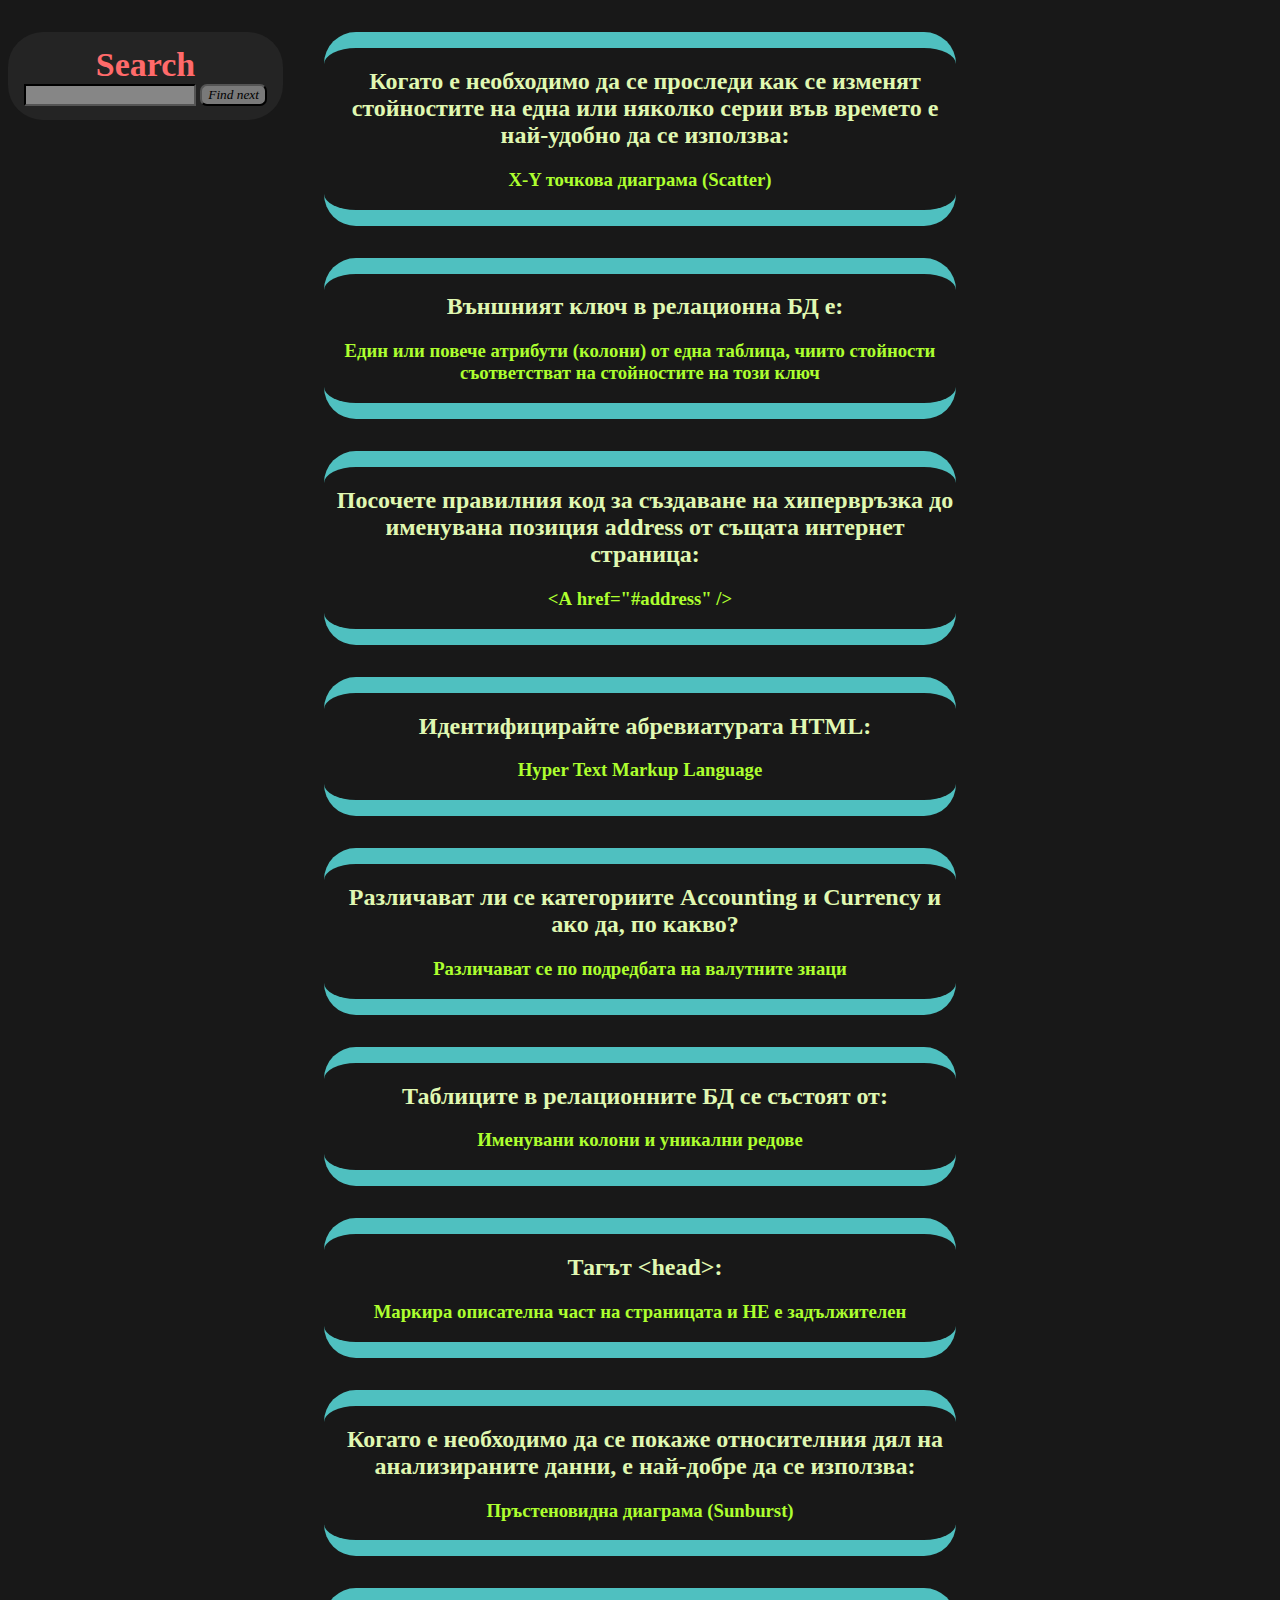
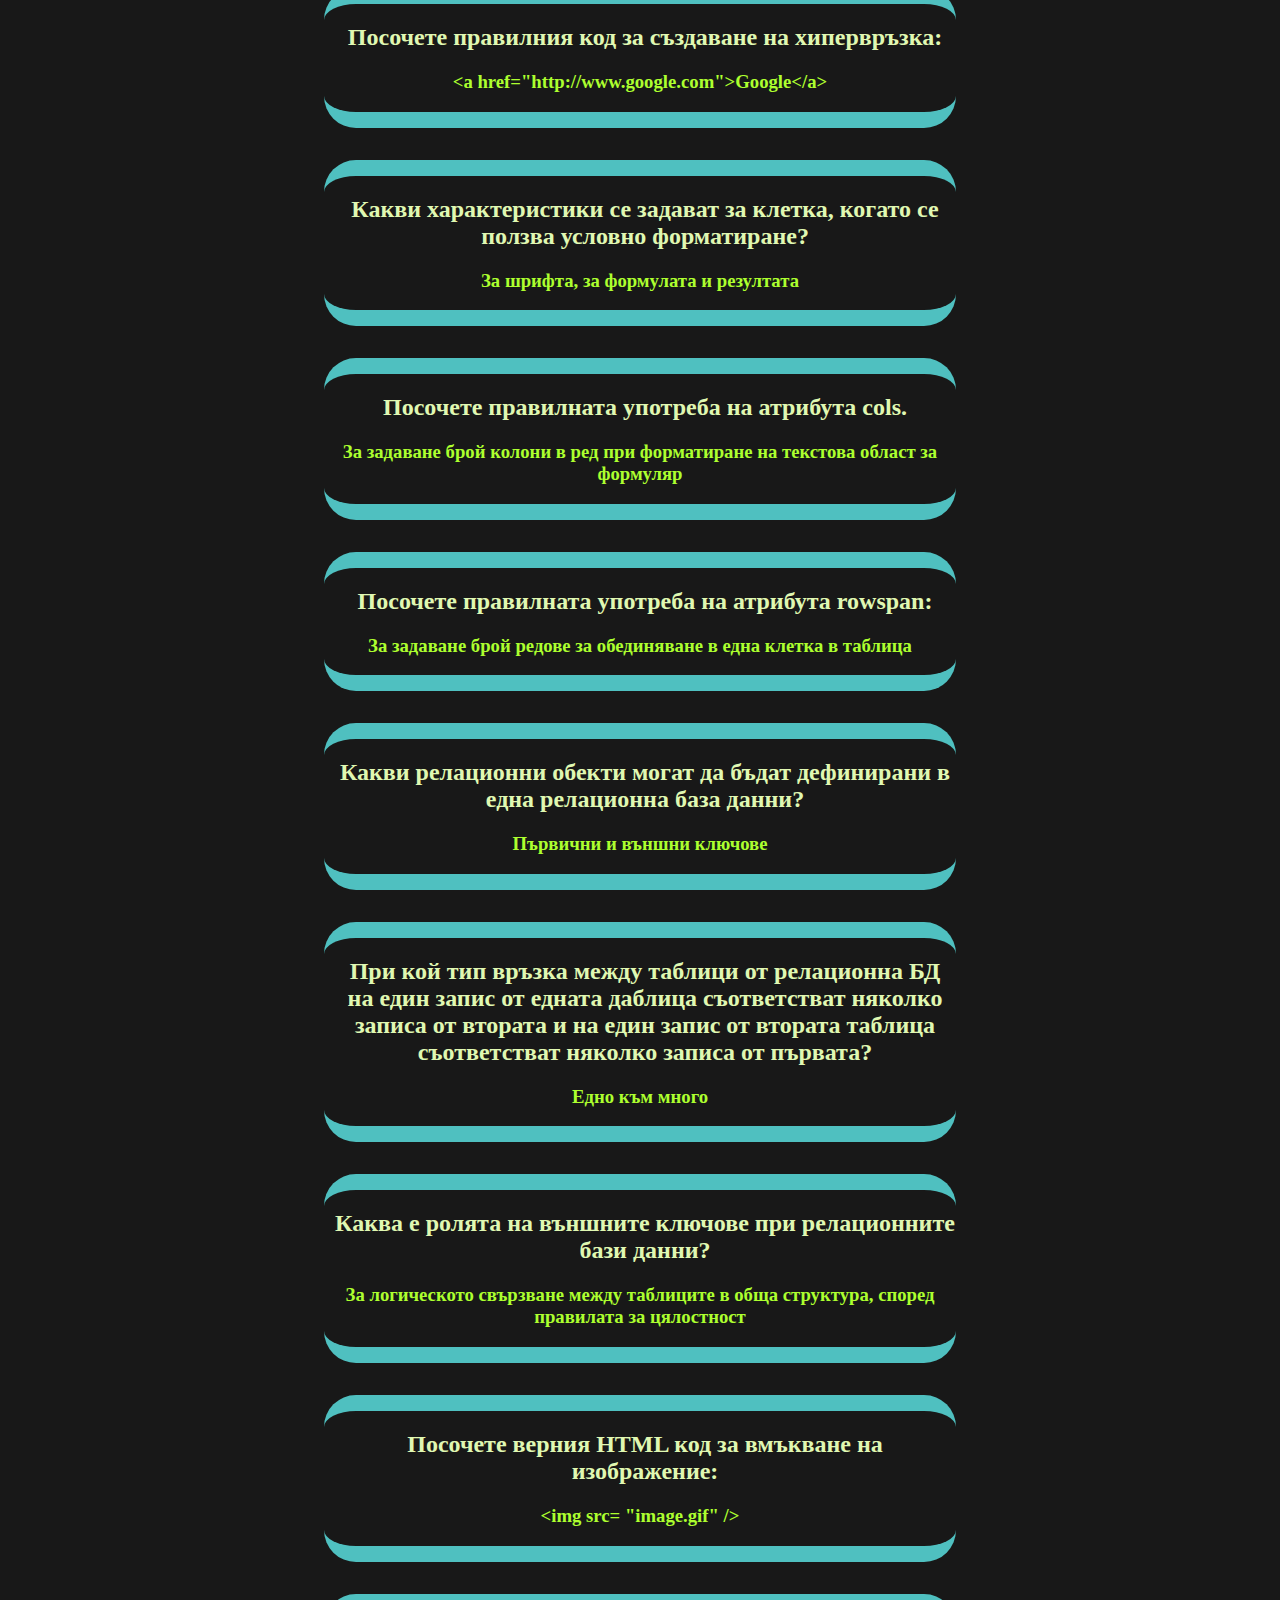
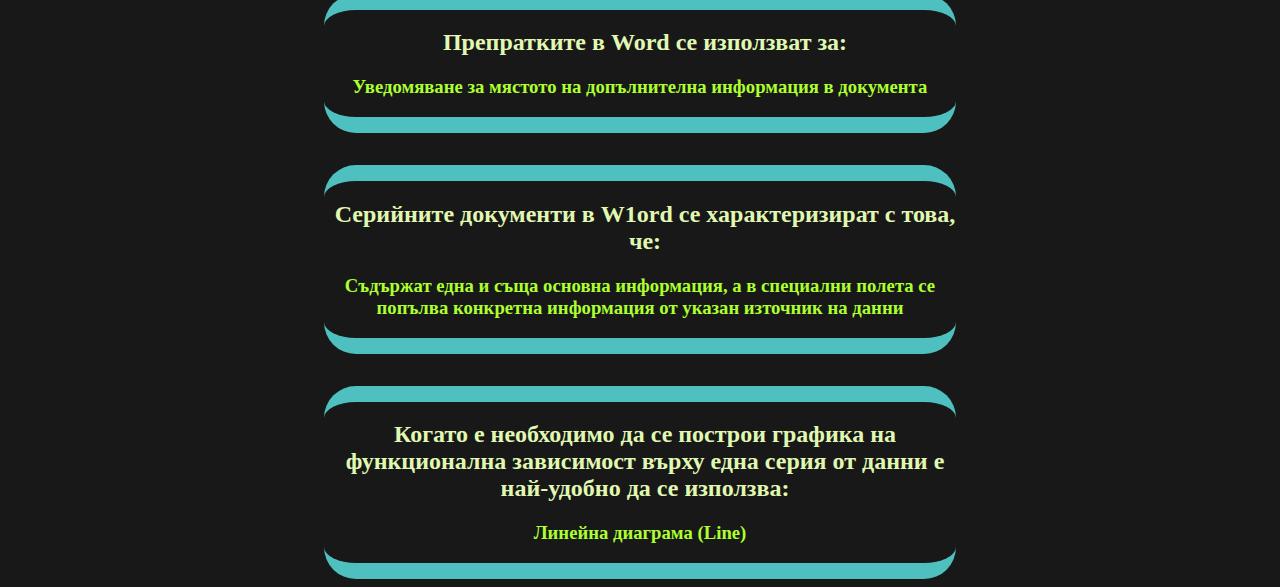
==== index.html @ 829a6122 "update" ====
<!DOCTYPE html>
  <html>
    <head>
        <link rel="stylesheet" href="style.css">
        </head>
  <meta http-equiv="Content-Type" content="text/html; charset=unicode" />
  <title>Answers</title>
  <body>
  <div class="search_box">
    <form action="" id="form2">
        <h1>Search</h1>
        <div class>
            <input type="text" id="search" class = "textBox">
            <input type="button" id="submit_form" class= "btn" onclick="checkInput()" value="Find next">
        </div>
    </form>
</div>

<script>
    function checkInput() {
        var query = document.getElementById('search').value;
        window.find(query);
        return true;
    }
</script>

<div class="box">
    <h2>Когато е необходимо да се проследи как се изменят стойностите на една или няколко серии във времето е най-удобно да се използва:</h2>
    <h3>X-Y точкова диаграма (Scatter)</h3>
</div>

<div class="box">
    <h2>Външният ключ в релационна БД е:</h2>
    <h3>Един или повече атрибути (колони) от една таблица, чиито стойности съответстват на стойностите на този ключ</h3>
</div>

<div class="box">
    <h2>Посочете правилния код за създаване на хипервръзка до именувана позиция address от същата интернет страница:</h2>
    <h3>&ltА hrеf="#address" /&gt</h3>
</div>

<div class="box">
    <h2>Идентифицирайте абревиатурата HTML:</h2>
    <h3>Hyper Text Markup Language</h3>
</div>

<div class="box">
    <h2>Различават ли се категориите Accounting и Currency и ако да, по какво?</h2>
    <h3>Различават се по подредбата на валутните знаци</h3>
</div>

<div class="box">
    <h2>Таблиците в релационните БД се състоят от:</h2>
    <h3>Именувани колони и уникални редове</h3>
</div>

<div class="box">
    <h2>Тагът &lthead&gt:</h2>
    <h3>Маркира описателна част на страницата и НЕ е задължителен</h3>
</div>

<div class="box">
    <h2>Когато е необходимо да се покаже относителния дял на анализираните данни, е най-добре да се използва:</h2>
    <h3>Пръстеновидна диаграма (Sunburst)</h3>
</div>

<div class="box">
    <h2>Посочете правилния код за създаване на хипервръзка:</h2>
    <h3>&lta href="http://www.google.com"&gtGoogle&lt/a&gt</h3>
</div>

<div class="box">
    <h2>Какви характеристики се задават за клетка, когато се ползва условно форматиране?</h2>
    <h3>За шрифта, за формулата и резултата</h3>
</div>

<div class="box">
    <h2>Посочете правилната употреба на атрибута cols.</h2>
    <h3>За задаване брой колони в ред при форматиране на текстова област за формуляр</h3>
</div>

<div class="box">
    <h2>Посочете правилната употреба на атрибута rowspan:</h2>
    <h3>За задаване брой редове за обединяване в една клетка в таблица</h3>
</div>

<div class="box">
    <h2>Какви релационни обекти могат да бъдат дефинирани в една релационна база данни?</h2>
    <h3>Първични и външни ключове</h3>
</div>

<div class="box">
    <h2>При кой тип връзка между таблици от релационна БД на един запис от едната даблица съответстват няколко записа от втората и на един запис от втората таблица съответстват няколко записа от първата?</h2>
    <h3>Едно към много</h3>
</div>

<div class="box">
    <h2>Каква е ролята на външните ключове при релационните бази данни?</h2>
    <h3>За логическото свързване между таблиците в обща структура, според правилата за цялостност</h3>
</div>

<div class="box">
    <h2>Посочете верния HTML код за вмъкване на изображение:</h2>
    <h3>&ltimg src= "image.gif" /&gt</h3>
</div>

<div class="box">
    <h2>Препратките в Word се използват за:</h2>
    <h3>Уведомяване за мястото на допълнителна информация в документа</h3>
</div>

<div class="box">
    <h2>Серийните документи в W1ord се характеризират с това, че:</h2>
    <h3>Съдържат една и съща основна информация, а в специални полета се попълва конкретна информация от указан източник на данни</h3>
</div>

<div class="box">
    <h2>Когато е необходимо да се построи графика на функционална зависимост върху една серия от данни е най-удобно да се използва:</h2>
    <h3>Линейна диаграма (Line)</h3>
</div>

</body>
---- style.css ----
.box {
    width: 50%;
    height: auto;
    margin: auto;
    margin-top: 2em;
    border: 1em rgb(79, 192, 192);
    border-style:solid;
    border-left: 0px;
    border-right: 0px;
    border-radius: 2em;
}

.search_box{
    overflow: hidden;
  background-color: #242424;
  float: left;
  display: block;
  color: rgb(255, 106, 106);
  text-align: center;
  padding: 14px 16px;
  text-decoration: none;
  font-size: 17px;
  top: 0;
  position: sticky;
  z-index: 100;
  border-radius: 35px;
}

.textBox{
    background-color:rgb(134, 134, 134);
    font-family: 'Comic Sans MS';
    border-color: rgb(0, 0, 0);
}
.btn{
    background-color:#797979;
    font-family: 'Comic Sans MS';
    font-style: oblique;
    border-radius: 7px;
}

.btn:active {
    background-color: #ad9e9e;
    box-shadow: 0 4px rgb(63, 63, 63);
    transform: translateY(3px);
  }

.btn:hover {background-color: #ad9e9e}

h1{
    margin: 0px;
}

h2{
    color: rgb(224, 248, 178);
    margin-left: 10px;
    text-align: center;
}

h3{
    color:greenyellow;
    text-align: center;
}

body{
    background-color: rgb(24, 24, 24);
    font-family: 'Comic Sans MS';
}
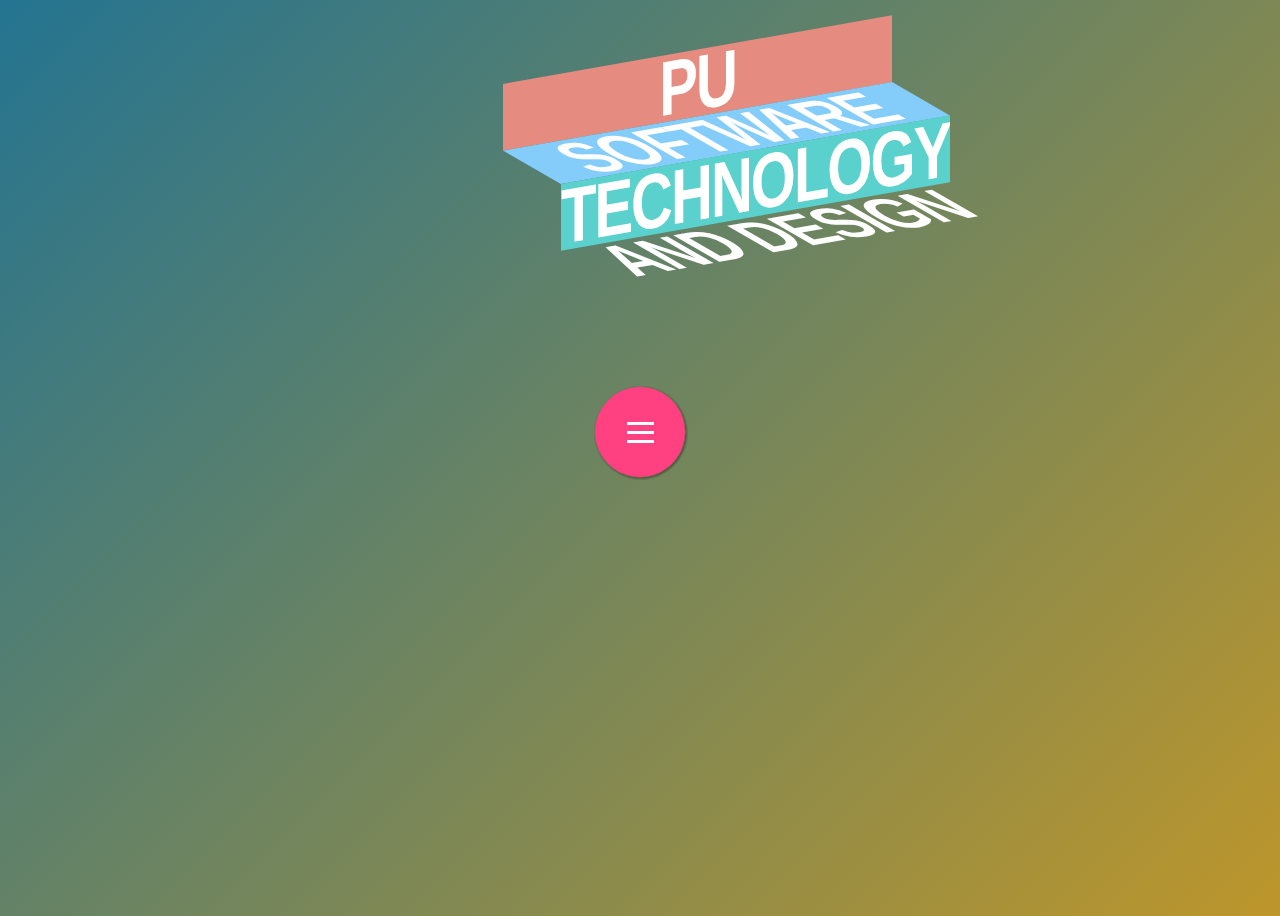
==== commit 78c3c0f5: "main.html to index.html" ====
--- a/index.html
+++ b/index.html
@@ -1,122 +1,107 @@
 <!DOCTYPE html>
-  <html>
-    <head>
-        <link rel="stylesheet" href="style.css">
-        </head>
-  <meta http-equiv="Content-Type" content="text/html; charset=unicode" />
-  <title>Answers</title>
-  <body>
-  <div class="search_box">
-    <form action="" id="form2">
-        <h1>Search</h1>
-        <div class>
-            <input type="text" id="search" class = "textBox">
-            <input type="button" id="submit_form" class= "btn" onclick="checkInput()" value="Find next">
+<html>
+  <head>
+    <meta http-equiv="Content-Type" content="text/html; charset=unicode" />
+    <link rel="stylesheet" href="main-style.css" />
+    <link rel="icon" href="pics/icon.png" type="image/x-icon">
+</head>
+  <title>PU STD Website</title>
+
+  <!-- 3d animated banner -->
+  <a href="https://github.com/PetarWho">
+    <div class="html3d">
+      <div class="body3d">
+        <div class="perspective-text">
+          <div class="perspective-line">
+            <p></p>
+            <p>PU</p>
+          </div>
+
+          <div class="perspective-line">
+            <p>PU</p>
+            <p>Software</p>
+          </div>
+
+          <div class="perspective-line">
+            <p>Software</p>
+            <p>Technology</p>
+          </div>
+
+          <div class="perspective-line">
+            <p>Technology</p>
+            <p>and Design</p>
+          </div>
+
+          <div class="perspective-line">
+            <p>and Design</p>
+            <p>by Peter</p>
+          </div>
+          <div class="perspective-line">
+            <p></p>
+            <p></p>
+          </div>
         </div>
-    </form>
-</div>
+      </div>
+    </div>
+  </a>
 
-<script>
-    function checkInput() {
-        var query = document.getElementById('search').value;
-        window.find(query);
-        return true;
-    }
-</script>
+  <!-- animated menu button -->
+  <nav class="menu">
+    <input
+      type="checkbox"
+      href="#"
+      class="menu-open"
+      name="menu-open"
+      id="menu-open"
+    />
+    <label class="menu-open-button" for="menu-open">
+      <span class="hamburger hamburger-1"></span>
+      <span class="hamburger hamburger-2"></span>
+      <span class="hamburger hamburger-3"></span>
+    </label>
+    <a href="2021-2022/menu.html" class="menu-item">I<i class="fa fa-bar-chart"></i> </a>
+    <a href="2022-2023/menu.html" class="menu-item">II<i class="fa fa-plus"></i> </a>
+    <a href="#" class="menu-item" style="color: rgb(41, 41, 41)" >КУРС<i class="fa fa-heart"></i> </a>
+    <a href="2023-2024/menu.html" class="menu-item">III<i class="fa fa-envelope"></i> </a>
+    <a href="2024-2025/menu.html" class="menu-item">IV<i class="fa fa-cog"></i> </a>
+  </nav>
 
-<div class="box">
-    <h2>Когато е необходимо да се проследи как се изменят стойностите на една или няколко серии във времето е най-удобно да се използва:</h2>
-    <h3>X-Y точкова диаграма (Scatter)</h3>
-</div>
+  <!-- filters -->
+  <svg xmlns="http://www.w3.org/2000/svg" version="1.1">
+    <defs>
+      <filter id="shadowed-goo">
+        <feGaussianBlur in="SourceGraphic" result="blur" stdDeviation="10" />
+        <feColorMatrix
+          in="blur"
+          mode="matrix"
+          values="1 0 0 0 0  0 1 0 0 0  0 0 1 0 0  0 0 0 18 -7"
+          result="goo"
+        />
+        <feGaussianBlur in="goo" stdDeviation="3" result="shadow" />
+        <feColorMatrix
+          in="shadow"
+          mode="matrix"
+          values="0 0 0 0 0  0 0 0 0 0  0 0 0 0 0  0 0 0 1 -0.2"
+          result="shadow"
+        />
+        <feOffset in="shadow" dx="1" dy="1" result="shadow" />
+        <feBlend in2="shadow" in="goo" result="goo" />
+        <feBlend in2="goo" in="SourceGraphic" result="mix" />
+      </filter>
+      <filter id="goo">
+        <feGaussianBlur in="SourceGraphic" result="blur" stdDeviation="10" />
+        <feColorMatrix
+          in="blur"
+          mode="matrix"
+          values="1 0 0 0 0  0 1 0 0 0  0 0 1 0 0  0 0 0 18 -7"
+          result="goo"
+        />
+        <feBlend in2="goo" in="SourceGraphic" result="mix" />
+      </filter>
+    </defs>
+  </svg>
 
-<div class="box">
-    <h2>Външният ключ в релационна БД е:</h2>
-    <h3>Един или повече атрибути (колони) от една таблица, чиито стойности съответстват на стойностите на този ключ</h3>
-</div>
-
-<div class="box">
-    <h2>Посочете правилния код за създаване на хипервръзка до именувана позиция address от същата интернет страница:</h2>
-    <h3>&ltА hrеf="#address" /&gt</h3>
-</div>
-
-<div class="box">
-    <h2>Идентифицирайте абревиатурата HTML:</h2>
-    <h3>Hyper Text Markup Language</h3>
-</div>
-
-<div class="box">
-    <h2>Различават ли се категориите Accounting и Currency и ако да, по какво?</h2>
-    <h3>Различават се по подредбата на валутните знаци</h3>
-</div>
-
-<div class="box">
-    <h2>Таблиците в релационните БД се състоят от:</h2>
-    <h3>Именувани колони и уникални редове</h3>
-</div>
-
-<div class="box">
-    <h2>Тагът &lthead&gt:</h2>
-    <h3>Маркира описателна част на страницата и НЕ е задължителен</h3>
-</div>
-
-<div class="box">
-    <h2>Когато е необходимо да се покаже относителния дял на анализираните данни, е най-добре да се използва:</h2>
-    <h3>Пръстеновидна диаграма (Sunburst)</h3>
-</div>
-
-<div class="box">
-    <h2>Посочете правилния код за създаване на хипервръзка:</h2>
-    <h3>&lta href="http://www.google.com"&gtGoogle&lt/a&gt</h3>
-</div>
-
-<div class="box">
-    <h2>Какви характеристики се задават за клетка, когато се ползва условно форматиране?</h2>
-    <h3>За шрифта, за формулата и резултата</h3>
-</div>
-
-<div class="box">
-    <h2>Посочете правилната употреба на атрибута cols.</h2>
-    <h3>За задаване брой колони в ред при форматиране на текстова област за формуляр</h3>
-</div>
-
-<div class="box">
-    <h2>Посочете правилната употреба на атрибута rowspan:</h2>
-    <h3>За задаване брой редове за обединяване в една клетка в таблица</h3>
-</div>
-
-<div class="box">
-    <h2>Какви релационни обекти могат да бъдат дефинирани в една релационна база данни?</h2>
-    <h3>Първични и външни ключове</h3>
-</div>
-
-<div class="box">
-    <h2>При кой тип връзка между таблици от релационна БД на един запис от едната даблица съответстват няколко записа от втората и на един запис от втората таблица съответстват няколко записа от първата?</h2>
-    <h3>Едно към много</h3>
-</div>
-
-<div class="box">
-    <h2>Каква е ролята на външните ключове при релационните бази данни?</h2>
-    <h3>За логическото свързване между таблиците в обща структура, според правилата за цялостност</h3>
-</div>
-
-<div class="box">
-    <h2>Посочете верния HTML код за вмъкване на изображение:</h2>
-    <h3>&ltimg src= "image.gif" /&gt</h3>
-</div>
-
-<div class="box">
-    <h2>Препратките в Word се използват за:</h2>
-    <h3>Уведомяване за мястото на допълнителна информация в документа</h3>
-</div>
-
-<div class="box">
-    <h2>Серийните документи в W1ord се характеризират с това, че:</h2>
-    <h3>Съдържат една и съща основна информация, а в специални полета се попълва конкретна информация от указан източник на данни</h3>
-</div>
-
-<div class="box">
-    <h2>Когато е необходимо да се построи графика на функционална зависимост върху една серия от данни е най-удобно да се използва:</h2>
-    <h3>Линейна диаграма (Line)</h3>
-</div>
-
-</body>+  </html>
+  <!-- FOOTER -->
+<footer>
+</footer>--- a/main-style.css
+++ b/main-style.css
@@ -0,0 +1,259 @@
+/* gradient background */
+body {
+	background: linear-gradient(-45deg, #ee7752, #3e9687, #40267c, #bd962b, #247491);
+	background-size: 400% 400%;
+	animation: gradient 15s ease infinite;
+	height: 100vh;
+	text-align: center;
+}
+
+@keyframes gradient {
+	0% {
+		background-position: 0% 50%;
+	}
+	50% {
+		background-position: 100% 50%;
+	}
+	100% {
+		background-position: 0% 50%;
+	}
+}
+
+  /* animated menu button */
+  a {
+	color: inherit;
+    text-decoration: none;
+  }
+
+  a.disabled {
+    pointer-events: none;
+    cursor: default;
+  }
+  
+  h1, h2, h3, h4 {
+	margin: 0;
+	margin-bottom: 10px;
+	margin-top: 10px;
+	font-family: Comic Sans MS;
+	font-style: oblique;
+    color:rgb(84, 25, 99);
+}
+  h1.heading{
+	font-size: 3.5em;
+  }
+
+  h1 {
+	font-size: 2.5em;
+  }
+  
+  .menu {
+	filter: url("#shadowed-goo");
+  }
+
+  .menu-item, .menu-open-button {
+	background: #ff4081;
+	border-radius: 100%;
+	width: 80px;
+	height: 80px;
+	margin-left: -40px;
+	position: absolute;
+	font-family: Comic Sans MS;
+	top: 20px;
+	color: white;
+	text-align: center;
+	line-height: 80px;
+	transform: translate3d(0, 0, 0);
+	transition: transform ease-out 200ms;
+  }
+  
+  .menu-open {
+	display: none;
+  }
+  
+  .hamburger {
+	width: 25px;
+	height: 3px;
+	background: white;
+	display: block;
+	position: absolute;
+	top: 50%;
+	left: 50%;
+	margin-left: -12.5px;
+	margin-top: -1.5px;
+	transition: transform 200ms;
+  }
+  
+  .hamburger-1 {
+	transform: translate3d(0, -8px, 0);
+  }
+  
+  .hamburger-2 {
+	transform: translate3d(0, 0, 0);
+  }
+  
+  .hamburger-3 {
+	transform: translate3d(0, 8px, 0);
+  }
+  
+  .menu-open:checked + .menu-open-button .hamburger-1 {
+	transform: translate3d(0, 0, 0) rotate(45deg);
+  }
+  .menu-open:checked + .menu-open-button .hamburger-2 {
+	transform: translate3d(0, 0, 0) scale(0.1, 1);
+  }
+  .menu-open:checked + .menu-open-button .hamburger-3 {
+	transform: translate3d(0, 0, 0) rotate(-45deg);
+  }
+  
+  .menu {
+	position: absolute;
+	left: 50%;
+	margin-left: -190px;
+	margin-top: -90px;
+	padding-top: 20px;
+	padding-left: 190px;
+	width: 380px;
+	height: 250px;
+	box-sizing: border-box;
+	font-size: 20px;
+	text-align: left;
+  }
+  
+  .menu-item:hover {
+	background: white;
+	color: #ff4081;
+  }
+  .menu-item:nth-child(3) {
+	transition-duration: 70ms;
+  }
+  .menu-item:nth-child(4) {
+	transition-duration: 130ms;
+  }
+  .menu-item:nth-child(5) {
+	transition-duration: 190ms;
+  }
+  .menu-item:nth-child(6) {
+	transition-duration: 250ms;
+  }
+  .menu-item:nth-child(7) {
+	transition-duration: 310ms;
+  }
+  
+  .menu-open-button {
+	z-index: 2;
+	transition-timing-function: cubic-bezier(0.175, 0.885, 0.32, 1.275);
+	transition-duration: 400ms;
+	transform: scale(1.1, 1.1) translate3d(0, 0, 0);
+	cursor: pointer;
+  }
+  
+  .menu-open-button:hover {
+	transform: scale(1.2, 1.2) translate3d(0, 0, 0);
+  }
+  
+  .menu-open:checked + .menu-open-button {
+	transition-timing-function: linear;
+	transition-duration: 200ms;
+	transform: scale(0.8, 0.8) translate3d(0, 0, 0);
+  }
+  
+  .menu-open:checked ~ .menu-item {
+	transition-timing-function: cubic-bezier(0.935, 0, 0.34, 1.33);
+  }
+  .menu-open:checked ~ .menu-item:nth-child(3) {
+	transition-duration: 160ms;
+	transform: translate3d(114.42548px, 11.48084px, 0);
+  }
+  .menu-open:checked ~ .menu-item:nth-child(4) {
+	transition-duration: 240ms;
+	transform: translate3d(77.18543px, 85.2491px, 0);
+  }
+  .menu-open:checked ~ .menu-item:nth-child(5) {
+	transition-duration: 320ms;
+	transform: translate3d(0.09158px, 114.99996px, 0);
+  }
+  .menu-open:checked ~ .menu-item:nth-child(6) {
+	transition-duration: 400ms;
+	transform: translate3d(-77.04956px, 85.37192px, 0);
+  }
+  .menu-open:checked ~ .menu-item:nth-child(7) {
+	transition-duration: 480ms;
+	transform: translate3d(-114.40705px, 11.66307px, 0);
+  }
+
+/* 3d banner */
+  .body3d{
+    display:flex;
+    justify-content: center;
+    overflow: hidden;
+    margin-left: auto;
+    margin-right: auto;
+  }
+
+  .perspective-text {
+    color: white;
+    font-family: Arial;
+    font-size: 58px;
+    font-weight: 900;
+    letter-spacing: -2px;
+    text-transform: uppercase;
+  }
+  
+  .perspective-line {
+    height: 50px;
+    overflow: hidden;
+    position: relative;
+  }
+  
+  p {
+    margin: 0;
+    height: 50px;
+    line-height: 50px;
+    transition: all 0.5s ease-in-out;
+  }
+  
+  .perspective-line:nth-child(odd) {
+    transform: skew(60deg, -10deg) scaleY(0.667);
+  }
+  
+  .perspective-line:nth-child(even) {
+    transform: skew(0deg, -10deg) scaleY(1.337);
+  }
+  
+  .perspective-text:hover p {
+    transform: translate(0, -50px);
+  }
+  
+  .perspective-line:nth-child(1) {
+    left: 29px;
+  }
+  
+  .perspective-line:nth-child(2) {
+    left: 58px;
+    background: rgb(230, 139, 127);
+  }
+  
+  .perspective-line:nth-child(3) {
+    left: 87px;
+    background: #84cdfa;
+  }
+  
+  .perspective-line:nth-child(4) {
+    left: 116px;
+    background: #5ad1cd;
+  }
+  
+  .perspective-line:nth-child(5) {
+    left: 145px;
+  }
+
+  .perspective-line:nth-child(6) {
+    left: 174px;
+  }
+
+footer{
+    position:absolute;
+    bottom:0;
+    width:100%;
+    height:auto;   /* Height of the footer */
+}